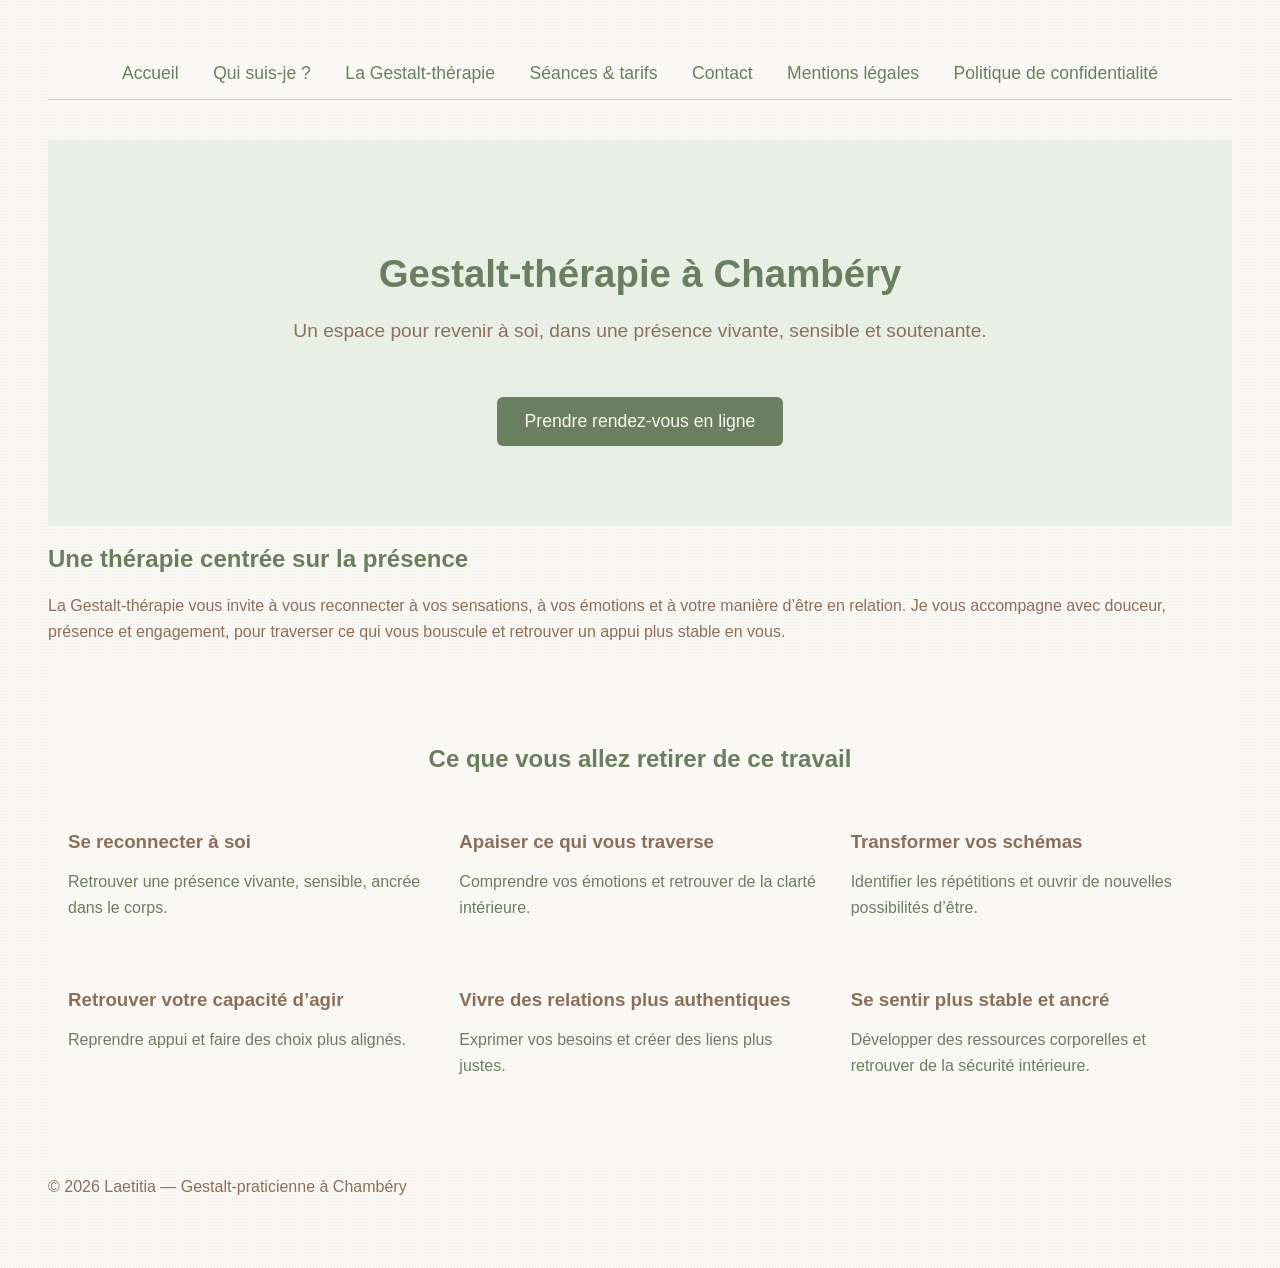
==== index.html @ 69e0c85f "Update index.html" ====
<!DOCTYPE html>
<html lang="fr">
<head>
  <meta charset="UTF-8">
  <meta name="viewport" content="width=device-width,initial-scale=1">
  <title>Gestalt-thérapie à Chambéry – Laetitia, praticienne en Gestalt</title>
  <meta name="description" content="Gestalt-thérapie à Chambéry. Un espace pour revenir à soi, apaiser ce qui vous traverse et retrouver une présence vivante. Accompagnement par Laetitia, praticienne en Gestalt.">
  <link rel="stylesheet" href="style.css">
</head>

<body>

<nav class="menu">
    <a href="index.html">Accueil</a>
    <a href="qui-suis-je.html">Qui suis‑je ?</a>
    <a href="gestalt.html">La Gestalt‑thérapie</a>
    <a href="seances.html">Séances & tarifs</a>
    <a href="contact.html">Contact</a>
    <a href="mentions-legales.html">Mentions légales</a>
    <a href="politique-confidentialite.html">Politique de confidentialité</a>
</nav>

<!-- SECTION ACCUEIL -->
<section class="hero">
  <h1>Gestalt-thérapie à Chambéry</h1>
  <p>Un espace pour revenir à soi, dans une présence vivante, sensible et soutenante.</p>

  <a href="https://calendar.app.google/SVVRZmymibBni6FcA" 
     class="cta-button" target="_blank">
    Prendre rendez-vous en ligne
  </a>
</section>

<!-- SECTION INTRO -->
<section class="intro">
  <h2>Une thérapie centrée sur la présence</h2>
  <p>
    La Gestalt-thérapie vous invite à vous reconnecter à vos sensations, à vos émotions et à votre manière d’être en relation. 
    Je vous accompagne avec douceur, présence et engagement, pour traverser ce qui vous bouscule et retrouver un appui plus stable en vous.
  </p>
</section>

<!-- SECTION BENEFICES -->
<section class="benefits">
  <h2>Ce que vous allez retirer de ce travail</h2>

  <div class="benefit-grid">

    <div class="benefit-item">
      <h3>Se reconnecter à soi</h3>
      <p>Retrouver une présence vivante, sensible, ancrée dans le corps.</p>
    </div>

    <div class="benefit-item">
      <h3>Apaiser ce qui vous traverse</h3>
      <p>Comprendre vos émotions et retrouver de la clarté intérieure.</p>
    </div>

    <div class="benefit-item">
      <h3>Transformer vos schémas</h3>
      <p>Identifier les répétitions et ouvrir de nouvelles possibilités d’être.</p>
    </div>

    <div class="benefit-item">
      <h3>Retrouver votre capacité d’agir</h3>
      <p>Reprendre appui et faire des choix plus alignés.</p>
    </div>

    <div class="benefit-item">
      <h3>Vivre des relations plus authentiques</h3>
      <p>Exprimer vos besoins et créer des liens plus justes.</p>
    </div>

    <div class="benefit-item">
      <h3>Se sentir plus stable et ancré</h3>
      <p>Développer des ressources corporelles et retrouver de la sécurité intérieure.</p>
    </div>

  </div>
</section>

<!-- FOOTER -->
<footer>
    <p>© 2026 Laetitia — Gestalt‑praticienne à Chambéry</p>
</footer>

</body>
</html>
---- style.css ----
/* PALETTE DE TON CABINET
   kaki : #6A7F5F
   kaki foncé : #55694C
   vert très pâle : #E8F0E6
   marbre marron : #8C6F5A
   blanc cassé : #FAF8F4
*/

/* SECTION ACCUEIL */
.hero {
  background-color: #E8F0E6; /* vert très pâle */
  padding: 80px 20px;
  text-align: center;
}

.hero h1 {
  color: #6A7F5F; /* kaki */
  font-size: 2.4rem;
  margin-bottom: 20px;
}

.hero p {
  color: #8C6F5A; /* marbre marron */
  font-size: 1.2rem;
  margin-bottom: 30px;
}

/* BOUTON CTA */
.cta-button {
  background-color: #6A7F5F; /* kaki */
  color: #FAF8F4; /* blanc cassé */
  padding: 14px 28px;
  border-radius: 6px;
  text-decoration: none;
  font-size: 1.1rem;
  display: inline-block;
  margin-top: 20px;
}

.cta-button:hover {
  background-color: #55694C; /* kaki foncé */
}

/* SECTION BENEFICES */
.benefits {
  background-color: #FAF8F4; /* blanc cassé */
  padding: 60px 20px;
}

.benefits h2 {
  text-align: center;
  color: #6A7F5F; /* kaki */
  margin-bottom: 40px;
}

.benefit-grid {
  display: grid;
  grid-template-columns: repeat(3, 1fr);
  gap: 30px;
}

.benefit-item h3 {
  color: #8C6F5A; /* marbre marron */
  margin-bottom: 10px;
}

.benefit-item p {
  color: #6A7F5F; /* kaki */
}
/* STYLES GÉNÉRAUX POUR TOUTES LES PAGES */
body {
  background-color: #FAF8F4; /* blanc cassé */
  background-image: radial-gradient(rgba(0,0,0,0.03) 1px, transparent 1px);
  background-size: 3px 3px;

  color: #55694C; /* kaki foncé */
  font-family: Arial, sans-serif;
  padding: 40px;
}


h1, h2 {
  color: #6A7F5F; /* kaki */
  margin-bottom: 20px;
}

p {
  color: #8C6F5A; /* marbre marron */
  line-height: 1.6;
  margin-bottom: 20px;
}

ul {
  margin-left: 20px;
}
/* MENU DE NAVIGATION */
.menu {
  background-color: #FAF8F4;
  padding: 15px 20px;
  text-align: center;
  margin-bottom: 40px;
  border-bottom: 1px solid #D8D4C8;
}

.menu a {
  color: #6A7F5F;
  margin: 0 15px;
  text-decoration: none;
  font-size: 1.1rem;
}

.menu a:hover {
  color: #55694C;
}


li {
  margin-bottom: 10px;
}
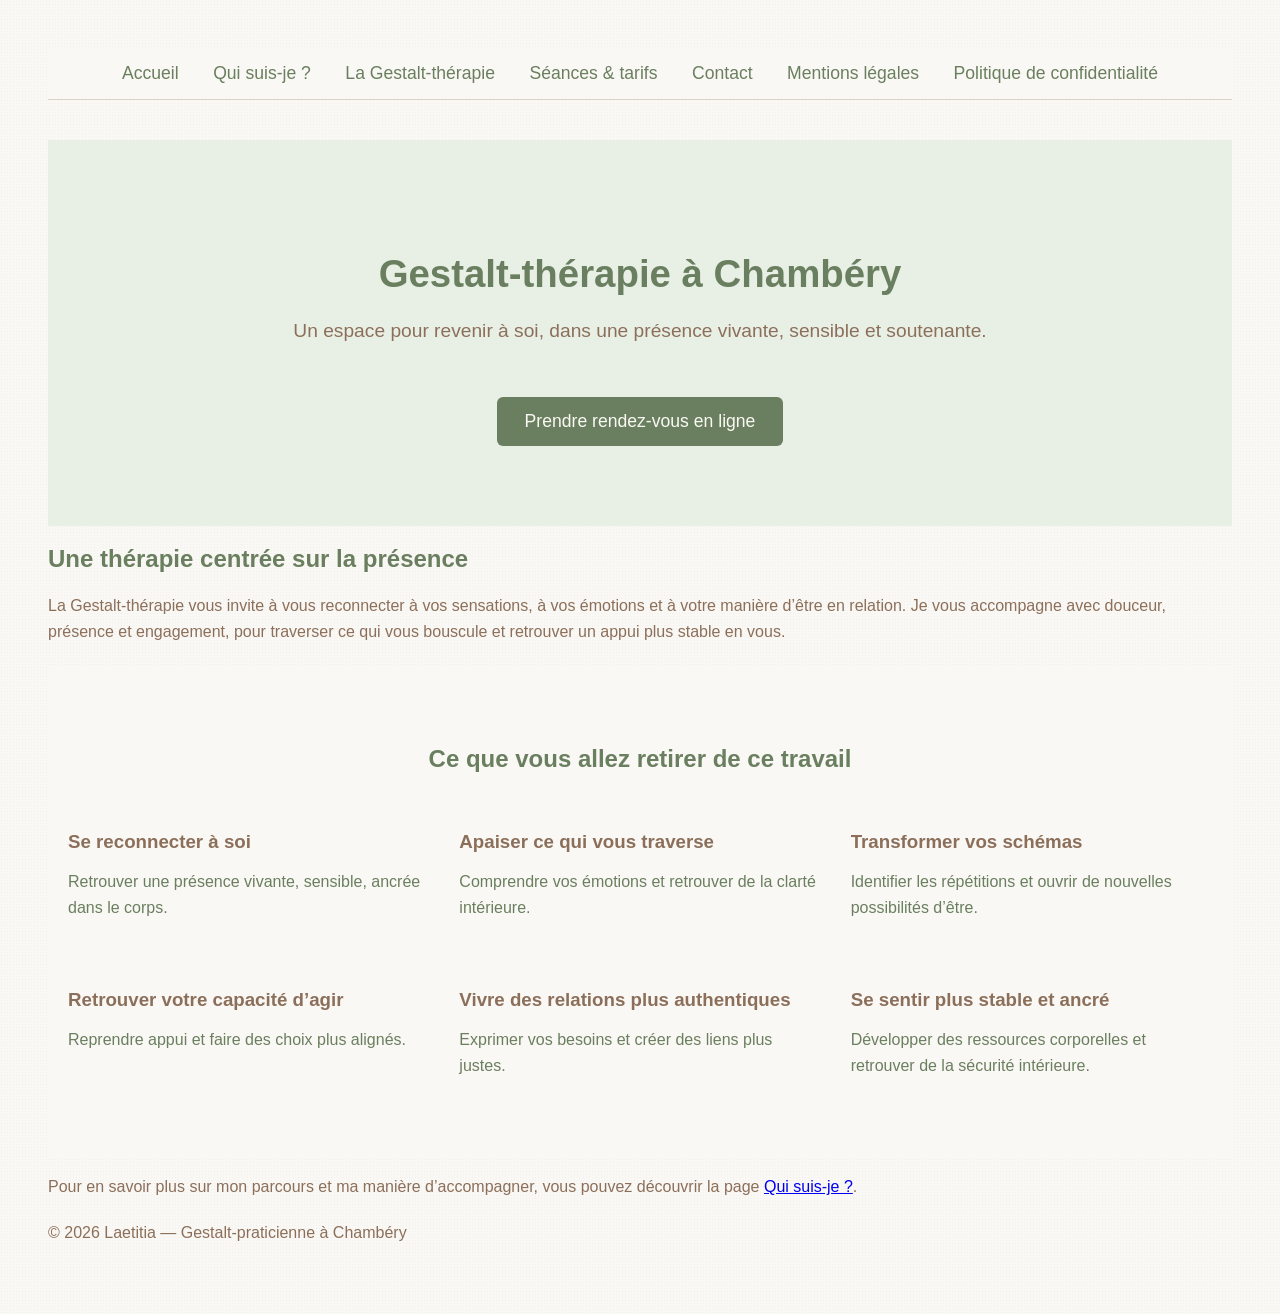
==== commit 95fa95ba: "Update index.html" ====
--- a/index.html
+++ b/index.html
@@ -79,10 +79,15 @@
   </div>
 </section>
 
+<div class="bottom-link">
+  <p>Pour en savoir plus sur mon parcours et ma manière d’accompagner, vous pouvez découvrir la page <a href="qui-suis-je.html">Qui suis‑je ?</a>.</p>
+</div>
+
 <!-- FOOTER -->
 <footer>
-    <p>© 2026 Laetitia — Gestalt‑praticienne à Chambéry</p>
+  <p>© 2026 Laetitia — Gestalt‑praticienne à Chambéry</p>
 </footer>
 
 </body>
 </html>
+
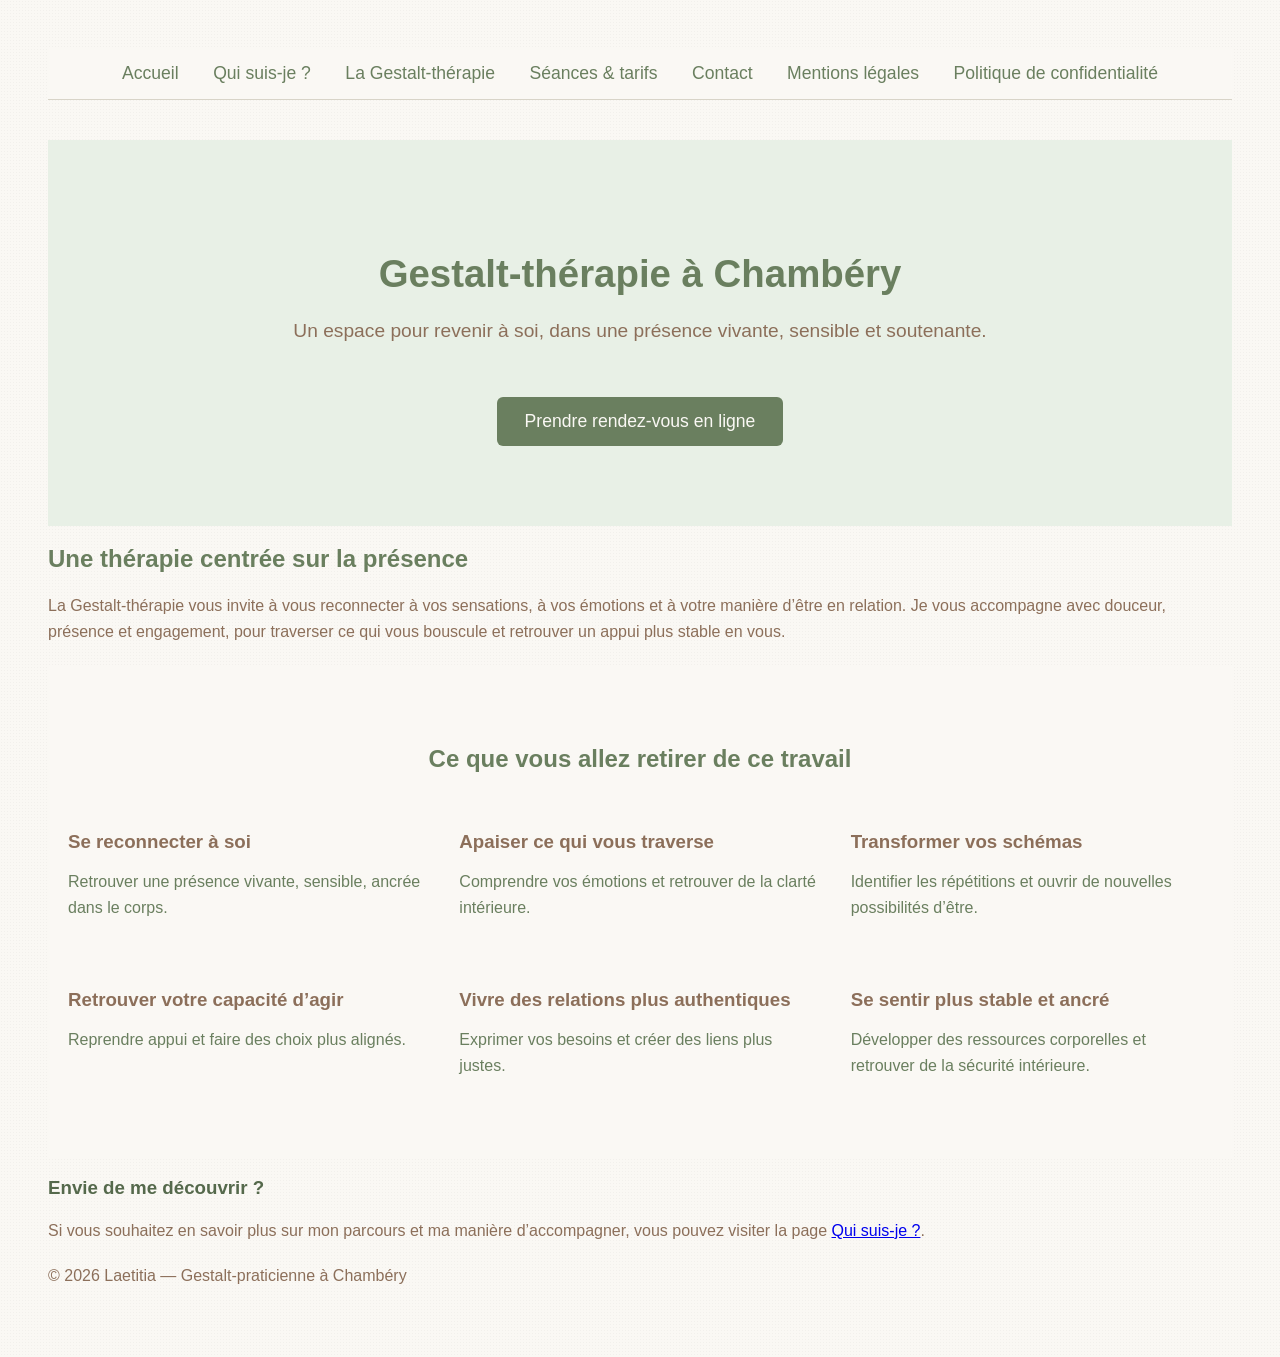
==== commit 4cc508ac: "Update index.html" ====
--- a/index.html
+++ b/index.html
@@ -79,9 +79,11 @@
   </div>
 </section>
 
+<h3 class="titre-vert">Envie de me découvrir ?</h3>
 <div class="bottom-link">
-  <p>Pour en savoir plus sur mon parcours et ma manière d’accompagner, vous pouvez découvrir la page <a href="qui-suis-je.html">Qui suis‑je ?</a>.</p>
+  <p>Si vous souhaitez en savoir plus sur mon parcours et ma manière d’accompagner, vous pouvez visiter la page <a href="qui-suis-je.html">Qui suis‑je ?</a>.</p>
 </div>
+
 
 <!-- FOOTER -->
 <footer>
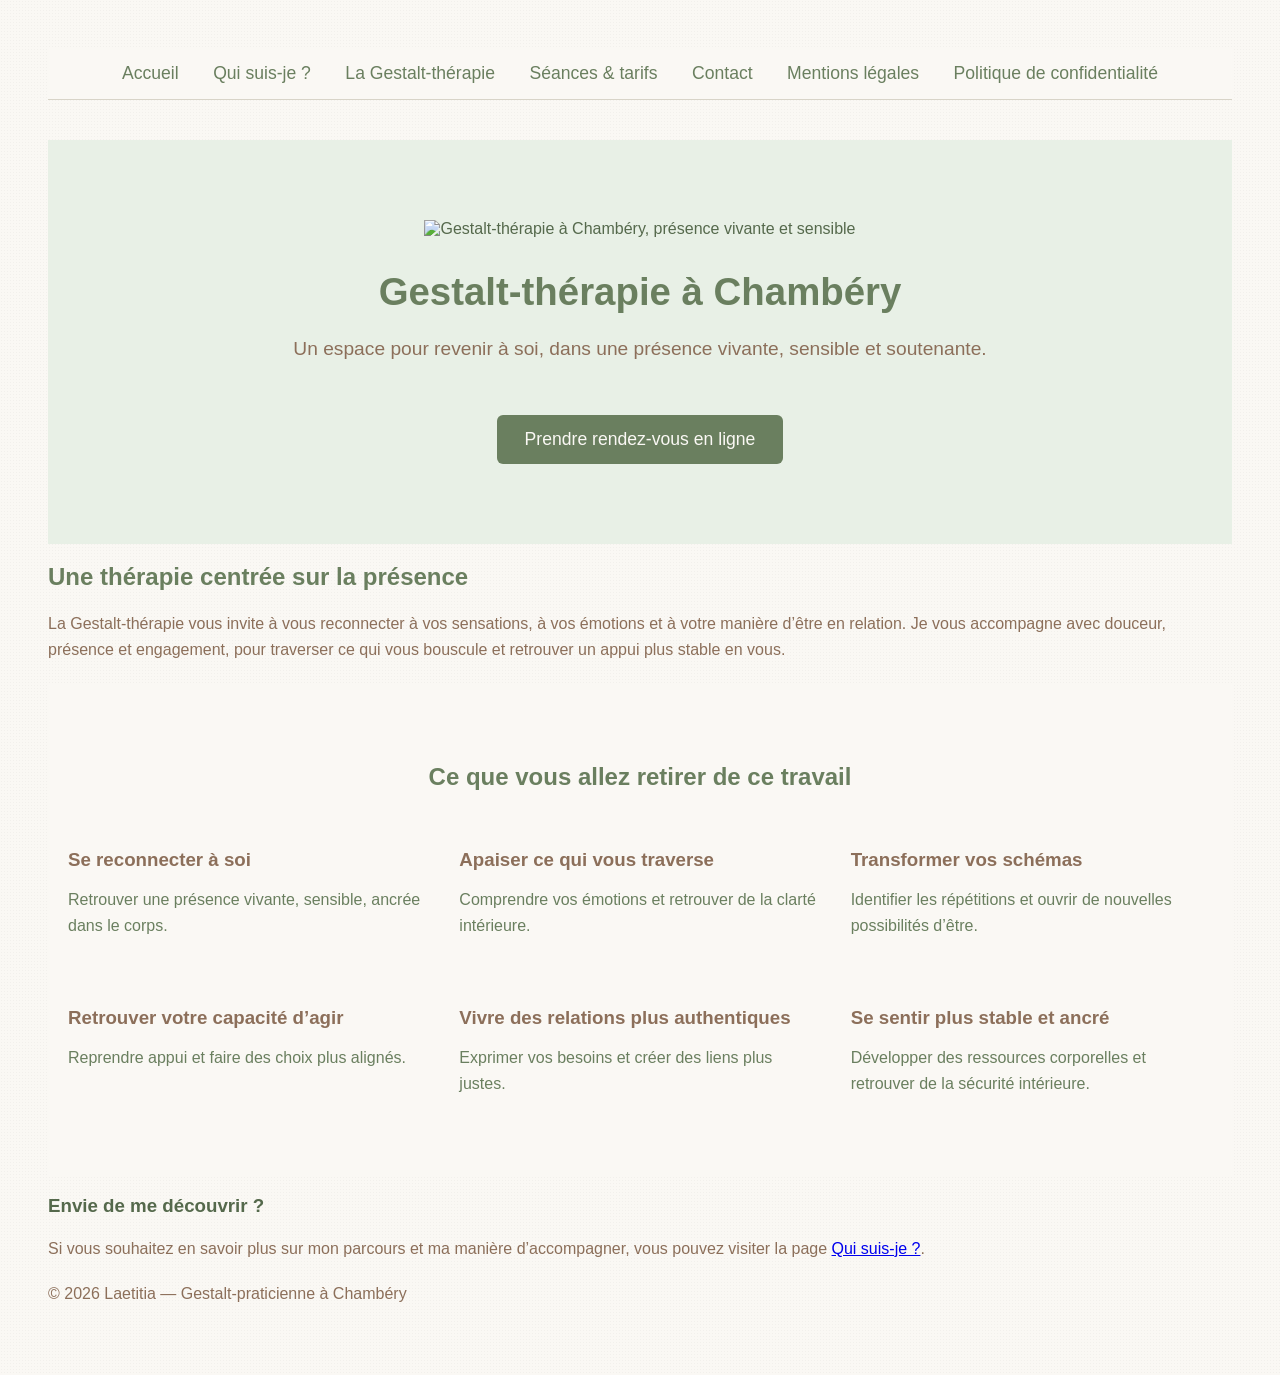
==== commit 8c845234: "Update index.html" ====
--- a/index.html
+++ b/index.html
@@ -1,12 +1,27 @@
 <!DOCTYPE html>
 <html lang="fr">
 <head>
+
   <meta charset="UTF-8">
   <meta name="viewport" content="width=device-width,initial-scale=1">
-  <title>Gestalt-thérapie à Chambéry – Laetitia, praticienne en Gestalt</title>
-  <meta name="description" content="Gestalt-thérapie à Chambéry. Un espace pour revenir à soi, apaiser ce qui vous traverse et retrouver une présence vivante. Accompagnement par Laetitia, praticienne en Gestalt.">
+
+  <title>Gestalt-thérapie à Chambéry – Laetitia Roux</title>
+
+  <meta name="description" content="Gestalt-thérapie à Chambéry. Un espace pour revenir à soi, dans une présence vivante, sensible et soutenante. Thérapie centrée sur la présence, les sensations et les émotions.">
+  <meta name="keywords" content="Gestalt-thérapie Chambéry, thérapie Gestalt, praticienne Gestalt, accompagnement émotionnel, présence, relation, Laetitia Roux">
+  <meta name="author" content="Laetitia Roux">
+  <meta name="robots" content="index, follow">
+
+  <meta property="og:title" content="Gestalt-thérapie à Chambéry – Laetitia Roux">
+  <meta property="og:description" content="Un espace pour revenir à soi, dans une présence vivante, sensible et soutenante.">
+  <meta property="og:type" content="website">
+  <meta property="og:url" content="https://laetitiaroux312-afk.github.io/site-gestalt/">
+  <meta property="og:image" content="https://laetitiaroux312-afk.github.io/site-gestalt/images/foret.jpg">
+
   <link rel="stylesheet" href="style.css">
+
 </head>
+
 
 <body>
 
@@ -22,13 +37,24 @@
 
 <!-- SECTION ACCUEIL -->
 <section class="hero">
-  <h1>Gestalt-thérapie à Chambéry</h1>
-  <p>Un espace pour revenir à soi, dans une présence vivante, sensible et soutenante.</p>
 
-  <a href="https://calendar.app.google/SVVRZmymibBni6FcA" 
-     class="cta-button" target="_blank">
-    Prendre rendez-vous en ligne
-  </a>
+  <div class="hero-content">
+    <div class="hero-image">
+      <img src="images/foret.jpg" 
+           alt="Gestalt-thérapie à Chambéry, présence vivante et sensible">
+    </div>
+
+    <div class="hero-text">
+      <h1>Gestalt-thérapie à Chambéry</h1>
+      <p>Un espace pour revenir à soi, dans une présence vivante, sensible et soutenante.</p>
+
+      <a href="https://calendar.app.google/SVVRZmymibBni6FcA" 
+         class="cta-button" target="_blank">
+        Prendre rendez-vous en ligne
+      </a>
+    </div>
+  </div>
+
 </section>
 
 <!-- SECTION INTRO -->
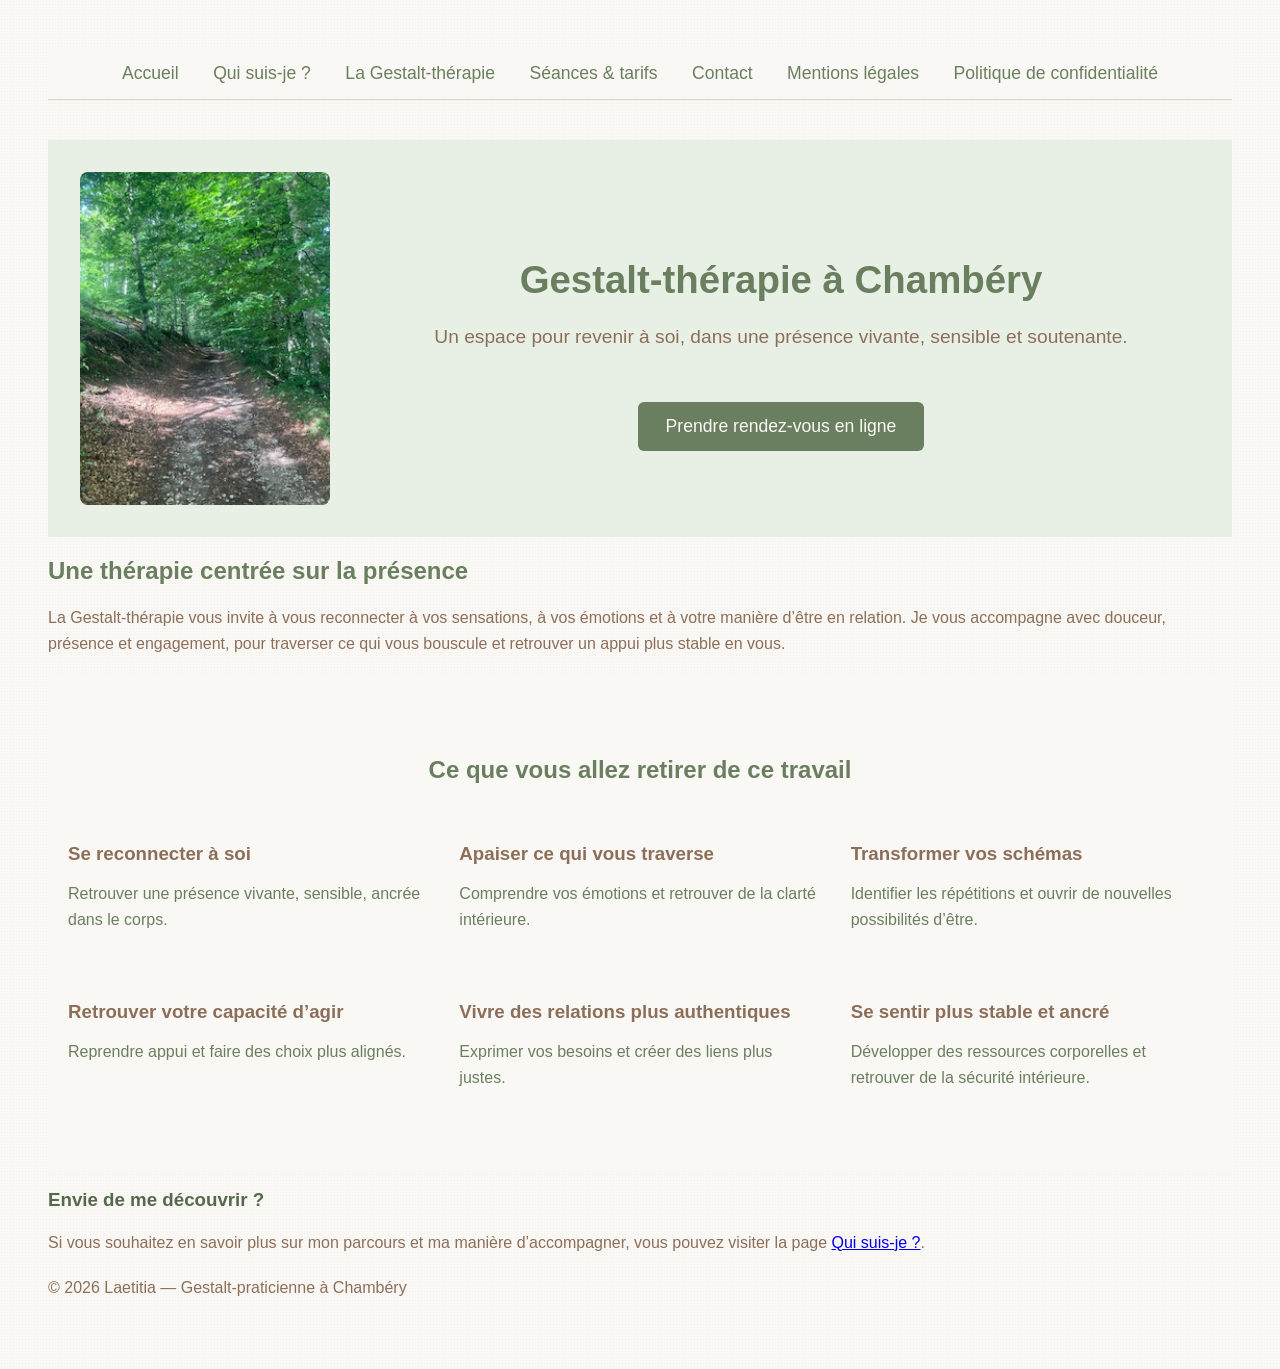
==== commit d13b35e2: "Update index.html" ====
--- a/index.html
+++ b/index.html
@@ -40,7 +40,7 @@
 
   <div class="hero-content">
     <div class="hero-image">
-      <img src="images/foret.jpg" 
+      <img src="images/foret.jpeg" 
            alt="Gestalt-thérapie à Chambéry, présence vivante et sensible">
     </div>
 
--- a/style.css
+++ b/style.css
@@ -112,6 +112,27 @@
 .menu a:hover {
   color: #55694C;
 }
+.hero {
+    /* tu dois déjà avoir un fond vert ici, on le garde */
+    padding: 2rem;
+}
+
+.hero-content {
+    display: flex;
+    align-items: center;
+    gap: 2rem;
+}
+
+.hero-image img {
+    width: 250px;        /* tu peux ajuster */
+    height: auto;
+    border-radius: 8px;  /* pour des bords légèrement arrondis */
+    display: block;
+}
+
+.hero-text {
+    flex: 1;
+}
 
 
 li {
